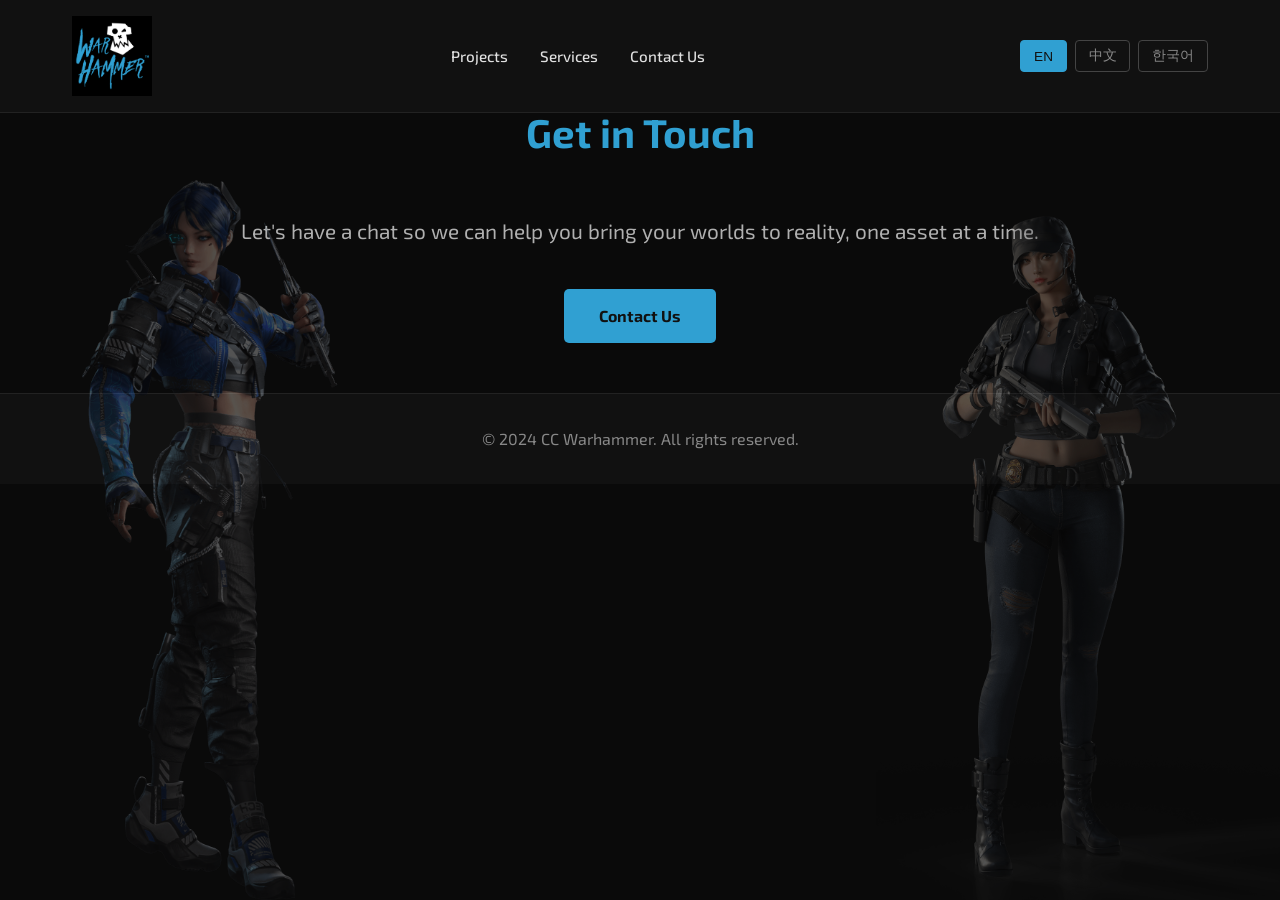
==== contact.html @ ed15f2a4 "Create separate pages for Services, Projects, and Contact with updated navigation Co-authored-by: no" ====
<!DOCTYPE html>
<html lang="en">
<head>
    <meta charset="UTF-8">
    <meta name="viewport" content="width=device-width, initial-scale=1.0">
    <meta name="description" content="CC Warhammer - Contact Us">
    <title>Contact Us - CC Warhammer</title>
    <link rel="preconnect" href="https://fonts.googleapis.com">
    <link rel="preconnect" href="https://fonts.gstatic.com" crossorigin>
    <link href="https://fonts.googleapis.com/css2?family=Exo+2:wght@400;600;700&display=swap" rel="stylesheet">
    <link rel="stylesheet" href="css/style.css">
    <link rel="apple-touch-icon" sizes="180x180" href="/apple-touch-icon.png">
    <link rel="icon" type="image/png" sizes="32x32" href="/favicon-32x32.png">
    <link rel="icon" type="image/png" sizes="16x16" href="/favicon-16x16.png">
    <link rel="manifest" href="/site.webmanifest">
</head>
<body>
    <header>
        <nav>
            <div class="logo">
                <a href="index.html">
                    <img src="images/logo/logo.png" alt="CC Warhammer" class="logo-image">
                </a>
            </div>
            <ul class="nav-links">
                <li><a href="projects.html" data-en="Projects" data-zh="项目" data-ko="프로젝트">Projects</a></li>
                <li><a href="services.html" data-en="Services" data-zh="服务" data-ko="서비스">Services</a></li>
                <li><a href="contact.html" data-en="Contact Us" data-zh="联系我们" data-ko="문의하기">Contact Us</a></li>
            </ul>
            <div class="lang-switch">
                <button class="lang-btn active" data-lang="en">EN</button>
                <button class="lang-btn" data-lang="zh">中文</button>
                <button class="lang-btn" data-lang="ko">한국어</button>
            </div>
            <button class="mobile-menu-toggle" aria-label="Toggle navigation menu">
                <span class="hamburger"></span>
            </button>
        </nav>
    </header>

    <main>
        <section id="contact" class="contact">
            <div class="container">
                <h2 data-en="Get in Touch" data-zh="联系我们" data-ko="문의하기">Get in Touch</h2>
                <div class="contact-content">
                    <p class="contact-subtitle" data-en="Let's have a chat so we can help you bring your worlds to reality, one asset at a time." data-zh="让我们聊聊，帮助您将您的世界变为现实，一次一个资产。" data-ko="대화를 나누어 여러분의 세계를 현실로 만드는 데 도움을 드리겠습니다. 한 번에 하나의 에셋으로.">Let's have a chat so we can help you bring your worlds to reality, one asset at a time.</p>
                    <a href="mailto:meng@ccwarhammer.com" class="cta-button contact-button" data-en="Contact Us" data-zh="联系我们" data-ko="문의하기">Contact Us</a>
                </div>
            </div>
        </section>
    </main>

    <!-- Character Showcase Section -->
    <div class="character-showcase">
        <div class="character-showcase-container">
            <img src="images/footer_left.png" alt="Character Left" class="showcase-character showcase-character-left">
            <img src="images/footer_right.png" alt="Character Right" class="showcase-character showcase-character-right">
        </div>
    </div>

    <footer>
        <div class="container">
            <p data-en="© 2024 CC Warhammer. All rights reserved." data-zh="© 2024 CC Warhammer。保留所有权利。" data-ko="© 2024 CC Warhammer. 모든 권리 보유.">&copy; 2024 CC Warhammer. All rights reserved.</p>
        </div>
    </footer>

    <script src="js/script.js"></script>
</body>
</html>
---- css/style.css ----
/* Reset and base styles */
* {
    margin: 0;
    padding: 0;
    box-sizing: border-box;
}

html {
    scroll-behavior: smooth;
}

body {
    font-family: 'Exo 2', 'Segoe UI', 'Arial', 'Helvetica', sans-serif;
    line-height: 1.6;
    color: #e0e0e0;
    background-color: #0a0a0a;
    position: relative;
    min-height: 100vh;
    display: flex;
    flex-direction: column;
}

/* Container */
.container {
    max-width: 1200px;
    margin: 0 auto;
    padding: 0 20px;
}

/* Header and Navigation */
header {
    background-color: #111111;
    position: fixed;
    width: 100%;
    top: 0;
    z-index: 1000;
    border-bottom: 1px solid #222;
}

nav {
    display: flex;
    justify-content: space-between;
    align-items: center;
    padding: 1rem 2rem;
    max-width: 1200px;
    margin: 0 auto;
}

.logo h1 {
    color: #30A0D2;
    font-size: 1.5rem;
    font-weight: bold;
}

.logo-image {
    height: 80px;
    width: auto;
    max-width: 300px;
    object-fit: contain;
    display: block;
}

.nav-links {
    display: flex;
    list-style: none;
    gap: 2rem;
}

.nav-links a {
    color: #e0e0e0;
    text-decoration: none;
    font-weight: 500;
    transition: color 0.3s ease;
    font-size: 0.95rem;
}

.nav-links a:hover {
    color: #30A0D2;
}

/* Language Switch */
.lang-switch {
    display: flex;
    gap: 0.5rem;
    margin-left: 1rem;
}

.lang-btn {
    background: transparent;
    border: 1px solid #444;
    color: #888;
    padding: 0.4rem 0.8rem;
    cursor: pointer;
    border-radius: 4px;
    font-size: 0.85rem;
    transition: all 0.3s ease;
}

.lang-btn:hover {
    border-color: #30A0D2;
    color: #30A0D2;
}

.lang-btn.active {
    background-color: #30A0D2;
    border-color: #30A0D2;
    color: #111;
}

/* Hero Section */
.hero {
    min-height: 100vh;
    display: flex;
    align-items: center;
    justify-content: center;
    text-align: center;
    position: relative;
    color: #fff;
    padding-top: 80px;
    padding-bottom: 40px;
    overflow: hidden;
}

/* Hero Slideshow */
.hero-slideshow {
    position: absolute;
    top: 0;
    left: 0;
    width: 100%;
    height: 100%;
    z-index: 0;
}

.hero-slide {
    position: absolute;
    top: 0;
    left: 0;
    width: 100%;
    height: 100%;
    background-size: cover;
    background-position: center;
    opacity: 0;
    transition: opacity 2s ease-in-out;
}

.hero-slide::before {
    content: '';
    position: absolute;
    top: 0;
    left: 0;
    width: 100%;
    height: 100%;
    background: linear-gradient(135deg, rgba(10, 10, 10, 0.4) 0%, rgba(26, 26, 26, 0.4) 100%);
}

.hero-slide.active {
    opacity: 1;
}

.hero-content {
    max-width: 800px;
    padding: 0 20px;
    position: relative;
    z-index: 1;
}

.hero-content h2 {
    font-size: 3rem;
    margin-bottom: 1.5rem;
    color: #30A0D2;
    line-height: 1.2;
}

.hero-content p {
    font-size: 1.2rem;
    margin-bottom: 2rem;
    opacity: 0.9;
    color: #b0b0b0;
}

.cta-button {
    display: inline-block;
    padding: 14px 35px;
    background-color: #30A0D2;
    color: #111;
    text-decoration: none;
    border-radius: 5px;
    font-weight: bold;
    transition: background-color 0.3s ease, transform 0.3s ease;
    border: none;
    cursor: pointer;
    font-size: 1rem;
}

.cta-button:hover {
    background-color: #4DB8E8;
    transform: translateY(-2px);
}

/* Sections */
section {
    padding: 100px 0;
}

section h2 {
    text-align: center;
    font-size: 2.5rem;
    margin-bottom: 3rem;
    color: #30A0D2;
}

/* About Section */
.about {
    background-color: #111111;
    background-image: url('../images/logo/logo.png');
    background-repeat: no-repeat;
    background-position: center;
    background-size: contain;
    position: relative;
}

.about::before {
    content: '';
    position: absolute;
    top: 0;
    left: 0;
    width: 100%;
    height: 100%;
    background-color: #111111;
    opacity: 0.85;
    z-index: 0;
    pointer-events: none;
}

.about .container {
    position: relative;
    z-index: 1;
}

.about-content {
    display: grid;
    grid-template-columns: repeat(auto-fit, minmax(400px, 1fr));
    gap: 40px;
}

.about-block h3 {
    color: #30A0D2;
    font-size: 1.5rem;
    margin-bottom: 1rem;
}

.about-block p {
    color: #b0b0b0;
    font-size: 1.05rem;
    line-height: 1.8;
}

/* Services Section */
.services {
    background-color: #0a0a0a;
}

.services-grid {
    display: grid;
    grid-template-columns: repeat(auto-fit, minmax(350px, 1fr));
    gap: 30px;
}

.service-card {
    background-color: #151515;
    background-size: cover;
    background-position: center;
    border: 1px solid #222;
    border-radius: 10px;
    min-height: 400px;
    position: relative;
    overflow: hidden;
    text-align: center;
    transition: transform 0.3s ease, border-color 0.3s ease, box-shadow 0.3s ease;
}

.service-card:hover {
    transform: translateY(-5px);
    border-color: #30A0D2;
    box-shadow: 0 10px 30px rgba(48, 160, 210, 0.3);
}

.service-card-overlay {
    position: absolute;
    top: 0;
    left: 0;
    right: 0;
    bottom: 0;
    background: linear-gradient(135deg, rgba(10, 10, 10, 0.5) 0%, rgba(26, 26, 26, 0.5) 100%);
    z-index: 1;
}

.service-card-content {
    position: relative;
    z-index: 2;
    padding: 40px 30px;
    display: flex;
    flex-direction: column;
    justify-content: flex-end;
    min-height: 400px;
}

.service-card-content::before {
    content: '';
    position: absolute;
    bottom: 0;
    left: 0;
    right: 0;
    height: 60%;
    background: linear-gradient(to top, rgba(0, 0, 0, 0.85) 0%, transparent 100%);
    z-index: -1;
    pointer-events: none;
}

.service-card h3 {
    color: #30A0D2;
    font-size: 1.5rem;
    margin-bottom: 1rem;
}

.service-card p {
    color: #e0e0e0;
    font-size: 1rem;
    line-height: 1.8;
}

/* Portfolio Section */
.portfolio {
    background-color: #111111;
}

.portfolio-grid {
    display: grid;
    grid-template-columns: repeat(auto-fit, minmax(300px, 1fr));
    gap: 25px;
}

.portfolio-item {
    position: relative;
    border-radius: 10px;
    overflow: hidden;
    cursor: pointer;
    border: 2px solid transparent;
    transition: all 0.3s ease;
}

.portfolio-item::before {
    content: '';
    position: absolute;
    top: 0;
    left: 0;
    right: 0;
    bottom: 0;
    background: linear-gradient(135deg, rgba(48, 160, 210, 0.1) 0%, rgba(48, 160, 210, 0) 50%, rgba(48, 160, 210, 0.1) 100%);
    opacity: 0;
    transition: opacity 0.3s ease;
    z-index: 1;
    pointer-events: none;
}

.portfolio-item:hover {
    border-color: #30A0D2;
    box-shadow: 0 0 25px rgba(48, 160, 210, 0.6), 
                0 0 50px rgba(48, 160, 210, 0.3);
    transform: translateY(-5px);
}

.portfolio-item:hover::before {
    opacity: 1;
}

.portfolio-item img {
    width: 100%;
    height: 250px;
    object-fit: cover;
    transition: transform 0.3s ease, filter 0.3s ease;
}

.portfolio-item:hover img {
    transform: scale(1.08);
    filter: brightness(1.1);
}

.portfolio-overlay {
    position: absolute;
    bottom: 0;
    left: 0;
    right: 0;
    background: linear-gradient(to top, rgba(10, 10, 10, 0.95) 0%, rgba(48, 160, 210, 0.2) 50%, transparent 100%);
    padding: 30px 20px 20px;
    z-index: 2;
    transition: all 0.3s ease;
}

.portfolio-item:hover .portfolio-overlay {
    background: linear-gradient(to top, rgba(10, 10, 10, 0.98) 0%, rgba(48, 160, 210, 0.4) 50%, transparent 100%);
}

.portfolio-overlay span {
    color: #30A0D2;
    font-weight: bold;
    font-size: 1.1rem;
    text-shadow: 0 0 10px rgba(48, 160, 210, 0.5);
    transition: text-shadow 0.3s ease;
}

.portfolio-item:hover .portfolio-overlay span {
    text-shadow: 0 0 15px rgba(48, 160, 210, 0.8), 
                 0 0 25px rgba(48, 160, 210, 0.4);
}

/* Lightbox Modal */
.lightbox {
    display: none;
    position: fixed;
    z-index: 9999;
    padding-top: 60px;
    left: 0;
    top: 0;
    width: 100%;
    height: 100%;
    overflow: auto;
    background-color: rgba(0, 0, 0, 0.95);
    animation: fadeIn 0.3s ease;
}

@keyframes fadeIn {
    from { opacity: 0; }
    to { opacity: 1; }
}

.lightbox-content {
    margin: auto;
    display: block;
    width: 80%;
    height: auto;
    max-width: 90%;
    max-height: 85vh;
    object-fit: contain;
    animation: zoomIn 0.3s ease;
    border-radius: 5px;
    box-shadow: 0 0 50px rgba(48, 160, 210, 0.5);
}

@keyframes zoomIn {
    from {
        transform: scale(0.8);
        opacity: 0;
    }
    to {
        transform: scale(1);
        opacity: 1;
    }
}

.lightbox-close {
    position: absolute;
    top: 20px;
    right: 40px;
    color: #30A0D2;
    font-size: 50px;
    font-weight: bold;
    transition: 0.3s;
    cursor: pointer;
    z-index: 10000;
    text-shadow: 0 0 10px rgba(48, 160, 210, 0.8);
}

.lightbox-close:hover,
.lightbox-close:focus {
    color: #4DB8E8;
    text-shadow: 0 0 20px rgba(48, 160, 210, 1);
}

.lightbox-caption {
    margin: auto;
    display: block;
    width: 80%;
    max-width: 700px;
    text-align: center;
    color: #30A0D2;
    padding: 20px 0;
    font-size: 1.2rem;
    font-weight: 600;
}

/* Game Titles Section */
/* Portfolio Rectangles */
.portfolio-rectangles {
    display: flex;
    gap: 30px;
    justify-content: center;
    margin-top: 3rem;
    flex-wrap: wrap;
}

.portfolio-rectangle-item {
    position: relative;
    border-radius: 8px;
    overflow: hidden;
    cursor: pointer;
    transition: box-shadow 0.3s ease, opacity 0.3s ease, transform 0.3s ease;
    opacity: 0.6;
    width: 500px;
    height: 200px;
    border: 3px solid transparent;
}

.portfolio-rectangle-item.active {
    opacity: 1;
    border-color: #30A0D2;
    box-shadow: 0 0 20px 5px rgba(48, 160, 210, 0.6);
}

.portfolio-rectangle-item:hover {
    opacity: 1;
    box-shadow: 0 0 20px 5px rgba(135, 206, 250, 0.8);
    transform: translateY(-3px);
}

.portfolio-rectangle-item img {
    width: 100%;
    height: 100%;
    object-fit: cover;
}

/* Portfolio Gallery Slideshow */
.portfolio-gallery {
    margin-top: 3rem;
    position: relative;
    width: 100%;
    max-width: 1000px;
    margin-left: auto;
    margin-right: auto;
    min-height: 400px;
}

.portfolio-gallery-slideshow {
    position: relative;
    width: 100%;
    height: 500px;
    border-radius: 10px;
    overflow: hidden;
    background-color: #151515;
    border: 2px solid #222;
}

.portfolio-gallery-slide {
    position: absolute;
    top: 0;
    left: 0;
    width: 100%;
    height: 100%;
    background-size: contain;
    background-position: center;
    background-repeat: no-repeat;
    opacity: 0;
    transition: opacity 1s ease-in-out;
}

.portfolio-gallery-slide.active {
    opacity: 1;
}

.portfolio-gallery-nav {
    position: absolute;
    top: 50%;
    transform: translateY(-50%);
    background-color: rgba(48, 160, 210, 0.8);
    border: none;
    color: #fff;
    font-size: 2rem;
    width: 50px;
    height: 50px;
    border-radius: 50%;
    cursor: pointer;
    transition: all 0.3s ease;
    z-index: 10;
    display: flex;
    align-items: center;
    justify-content: center;
}

.portfolio-gallery-nav span {
    display: block;
    line-height: 1;
}

.portfolio-gallery-nav:hover {
    background-color: rgba(48, 160, 210, 1);
    box-shadow: 0 0 15px rgba(48, 160, 210, 0.6);
    transform: translateY(-50%) scale(1.1);
}

.portfolio-gallery-nav:active {
    transform: translateY(-50%) scale(0.95);
}

.portfolio-gallery-prev {
    left: 20px;
}

.portfolio-gallery-next {
    right: 20px;
}

.portfolio-gallery-nav.hidden {
    display: none;
}

.portfolio-gallery-message {
    position: absolute;
    top: 50%;
    left: 50%;
    transform: translate(-50%, -50%);
    text-align: center;
    color: #888;
    font-size: 1.2rem;
    display: none;
}

.portfolio-gallery-message.show {
    display: block;
}

.game-titles-heading {
    text-align: center;
    font-size: 2rem;
    margin-top: 4rem;
    margin-bottom: 2.5rem;
    color: #30A0D2;
}

.game-titles-carousel {
    position: relative;
    margin-top: 2rem;
    max-width: 1200px;
    margin-left: auto;
    margin-right: auto;
}

.game-titles-grid {
    display: grid;
    grid-template-columns: repeat(3, 1fr);
    gap: 30px;
    justify-items: center;
    align-items: center;
    justify-content: center;
}

.game-title-item {
    position: relative;
    border-radius: 8px;
    overflow: hidden;
    cursor: pointer;
    transition: box-shadow 0.3s ease, opacity 0.3s ease;
    opacity: 1;
    width: 300px;
    height: 400px;
}

.game-title-item:hover {
    box-shadow: 0 0 20px 5px rgba(135, 206, 250, 0.8);
}

.game-title-item img {
    width: 100%;
    height: 100%;
    object-fit: cover;
}

/* Reduce opacity of non-hovered items when carousel is hovered */
.game-titles-carousel:hover .game-title-item {
    opacity: 0.4;
}

.game-titles-carousel:hover .game-title-item:hover {
    opacity: 1;
}

/* Contact Section */
.contact {
    background-color: #0a0a0a;
    padding-bottom: 50px; /* Reduced padding to minimize empty space */
}

.contact-content {
    max-width: 800px;
    margin: 0 auto;
    text-align: center;
}

.contact-subtitle {
    font-size: 1.3rem;
    color: #b0b0b0;
    line-height: 1.8;
    margin-bottom: 2.5rem;
}

.contact-button {
    display: inline-block;
    margin: 0 auto;
}

/* Character Showcase Section */
.character-showcase {
    position: absolute;
    bottom: 0;
    left: 0;
    right: 0;
    width: 100%;
    background-color: transparent;
    padding: 0;
    margin: 0;
    pointer-events: none;
    z-index: 5;
}

.character-showcase-container {
    display: flex;
    justify-content: space-between;
    align-items: flex-end;
    max-width: 100%;
    width: 100%;
    gap: 20px;
    background-color: transparent;
}

.showcase-character {
    width: auto;
    height: auto;
    max-width: min(600px, 45vw);
    max-height: 80vh;
    opacity: 0.3;
    object-fit: contain;
    pointer-events: auto;
}

.showcase-character-left {
    margin-right: auto;
}

.showcase-character-right {
    margin-left: auto;
}

/* Footer */
footer {
    background-color: #111111;
    color: #888;
    padding: 2rem 0;
    text-align: center;
    border-top: 1px solid #222;
    position: relative;
    z-index: 1;
}

footer .container {
    position: relative;
}

/* Mobile Menu Toggle Button */
.mobile-menu-toggle {
    display: none;
    background: none;
    border: none;
    cursor: pointer;
    padding: 10px;
    z-index: 1001;
}

.hamburger {
    display: block;
    width: 25px;
    height: 3px;
    background-color: #30A0D2;
    position: relative;
    transition: background-color 0.3s ease;
}

.hamburger::before,
.hamburger::after {
    content: '';
    position: absolute;
    width: 25px;
    height: 3px;
    background-color: #30A0D2;
    transition: transform 0.3s ease;
}

.hamburger::before {
    top: -8px;
}

.hamburger::after {
    top: 8px;
}

.mobile-menu-toggle.active .hamburger {
    background-color: transparent;
}

.mobile-menu-toggle.active .hamburger::before {
    transform: rotate(45deg) translate(5px, 6px);
}

.mobile-menu-toggle.active .hamburger::after {
    transform: rotate(-45deg) translate(5px, -6px);
}

/* Responsive Design */
@media (max-width: 768px) {
    .nav-links {
        display: none;
        position: absolute;
        top: 100%;
        left: 0;
        right: 0;
        background-color: #111111;
        flex-direction: column;
        padding: 1rem 0;
        gap: 0;
        border-bottom: 1px solid #222;
    }

    .nav-links.active {
        display: flex;
    }

    .nav-links li {
        text-align: center;
        padding: 0.75rem 0;
    }

    .nav-links a {
        display: block;
        padding: 0.5rem 1rem;
    }

    .mobile-menu-toggle {
        display: flex;
    }

    .lang-switch {
        margin-right: 1rem;
    }

    .hero-content h2 {
        font-size: 2rem;
    }

    .hero-content p {
        font-size: 1rem;
    }

    section h2 {
        font-size: 2rem;
    }

    .about-content {
        grid-template-columns: 1fr;
    }

    .services-grid,
    .portfolio-grid {
        grid-template-columns: 1fr;
    }

    .game-titles-grid {
        grid-template-columns: 1fr;
        gap: 20px;
    }

    .portfolio-rectangles {
        flex-direction: column;
        align-items: center;
    }

    .portfolio-rectangle-item {
        width: 100%;
        max-width: 500px;
    }

    .game-titles-heading {
        font-size: 1.5rem;
    }

    .logo h1 {
        font-size: 1.1rem;
    }

    .logo-image {
        height: 55px;
        max-width: 220px;
    }

    nav {
        padding: 0.75rem 1rem;
    }

    .character-showcase-container {
        flex-direction: column;
        align-items: center;
    }

    .showcase-character {
        max-width: 100%;
        max-height: 50vh;
    }

    .portfolio-gallery-slideshow {
        height: 300px;
    }

    .portfolio-gallery-nav {
        width: 40px;
        height: 40px;
        font-size: 1.5rem;
    }

    .portfolio-gallery-prev {
        left: 10px;
    }

    .portfolio-gallery-next {
        right: 10px;
    }
}

@media (min-width: 769px) and (max-width: 1024px) {
    .game-titles-grid {
        grid-template-columns: repeat(3, 1fr);
        gap: 20px;
    }

    .game-titles-heading {
        font-size: 1.75rem;
    }
}

@media (max-width: 480px) {
    .game-titles-grid {
        grid-template-columns: 1fr;
        gap: 15px;
    }

    .logo-image {
        height: 50px;
        max-width: 180px;
    }

    nav {
        padding: 0.5rem 0.75rem;
    }

    .lang-btn {
        padding: 0.3rem 0.6rem;
        font-size: 0.75rem;
    }

    .hero-content h2 {
        font-size: 1.75rem;
    }

    .about-content {
        grid-template-columns: 1fr;
    }
}
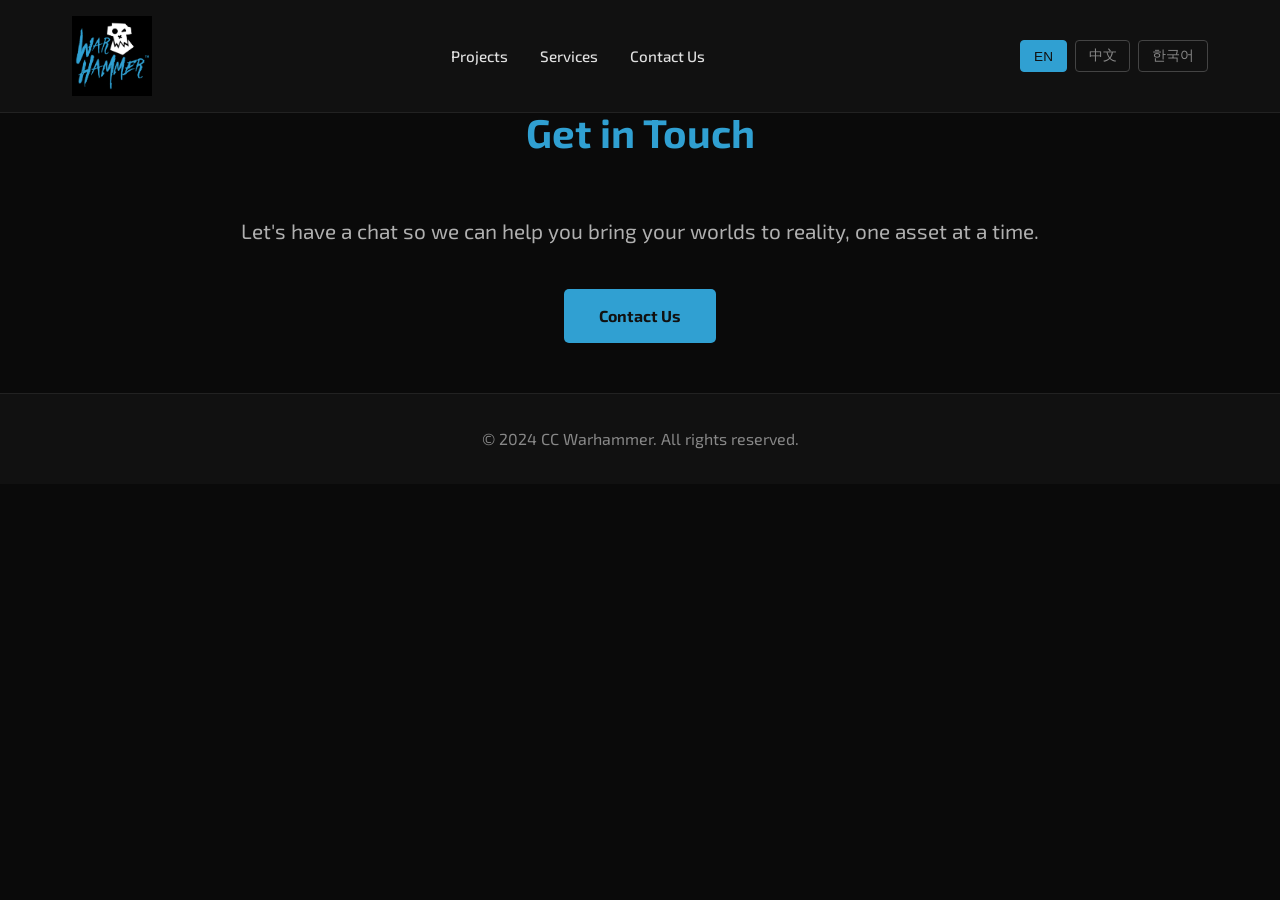
==== commit e2670f04: "Fix code review issues and remove footer character images from all pages Co-authored-by: nouhad <191" ====
--- a/contact.html
+++ b/contact.html
@@ -50,14 +50,6 @@
         </section>
     </main>
 
-    <!-- Character Showcase Section -->
-    <div class="character-showcase">
-        <div class="character-showcase-container">
-            <img src="images/footer_left.png" alt="Character Left" class="showcase-character showcase-character-left">
-            <img src="images/footer_right.png" alt="Character Right" class="showcase-character showcase-character-right">
-        </div>
-    </div>
-
     <footer>
         <div class="container">
             <p data-en="© 2024 CC Warhammer. All rights reserved." data-zh="© 2024 CC Warhammer。保留所有权利。" data-ko="© 2024 CC Warhammer. 모든 권리 보유.">&copy; 2024 CC Warhammer. All rights reserved.</p>
--- a/css/style.css
+++ b/css/style.css
@@ -971,3 +971,124 @@
         grid-template-columns: 1fr;
     }
 }
+
+/* Portfolio Detail Grid */
+.portfolio-detail {
+    padding: 100px 0 80px;
+    background-color: #0a0a0a;
+}
+
+.portfolio-detail h2 {
+    color: #30A0D2;
+    text-align: center;
+    font-size: 2.5rem;
+    margin-bottom: 3rem;
+}
+
+.portfolio-grid {
+    display: grid;
+    grid-template-columns: repeat(3, 1fr);
+    gap: 2rem;
+    max-width: 2400px;
+    margin: 0 auto;
+}
+
+.portfolio-grid-item {
+    width: 100%;
+    aspect-ratio: 1;
+    overflow: hidden;
+    border-radius: 8px;
+    cursor: pointer;
+    transition: transform 0.3s ease, box-shadow 0.3s ease;
+    background-color: #1a1a1a;
+}
+
+.portfolio-grid-item:hover {
+    transform: scale(1.05);
+    box-shadow: 0 10px 30px rgba(48, 160, 210, 0.3);
+}
+
+.portfolio-grid-item img {
+    width: 100%;
+    height: 100%;
+    object-fit: cover;
+    display: block;
+}
+
+/* Portfolio Lightbox */
+.portfolio-lightbox {
+    display: none;
+    position: fixed;
+    z-index: 10000;
+    padding-top: 50px;
+    left: 0;
+    top: 0;
+    width: 100%;
+    height: 100%;
+    overflow: auto;
+    background-color: rgba(0, 0, 0, 0.95);
+}
+
+.portfolio-lightbox.active {
+    display: block;
+}
+
+.lightbox-content {
+    margin: auto;
+    display: block;
+    max-width: 90%;
+    max-height: 90vh;
+    object-fit: contain;
+}
+
+.lightbox-close {
+    position: absolute;
+    top: 20px;
+    right: 40px;
+    color: #fff;
+    font-size: 50px;
+    font-weight: bold;
+    cursor: pointer;
+    transition: color 0.3s ease;
+}
+
+.lightbox-close:hover,
+.lightbox-close:focus {
+    color: #30A0D2;
+}
+
+/* Make portfolio rectangles clickable */
+.portfolio-rectangle-item {
+    display: block;
+    text-decoration: none;
+    cursor: pointer;
+}
+
+/* Responsive Design for Portfolio Grid */
+@media (max-width: 1024px) {
+    .portfolio-grid {
+        grid-template-columns: repeat(2, 1fr);
+        gap: 1.5rem;
+    }
+    
+    .portfolio-detail h2 {
+        font-size: 2rem;
+    }
+}
+
+@media (max-width: 768px) {
+    .portfolio-grid {
+        grid-template-columns: 1fr;
+        gap: 1rem;
+    }
+    
+    .portfolio-detail h2 {
+        font-size: 1.5rem;
+        margin-bottom: 2rem;
+    }
+    
+    .lightbox-close {
+        font-size: 35px;
+        right: 20px;
+    }
+}
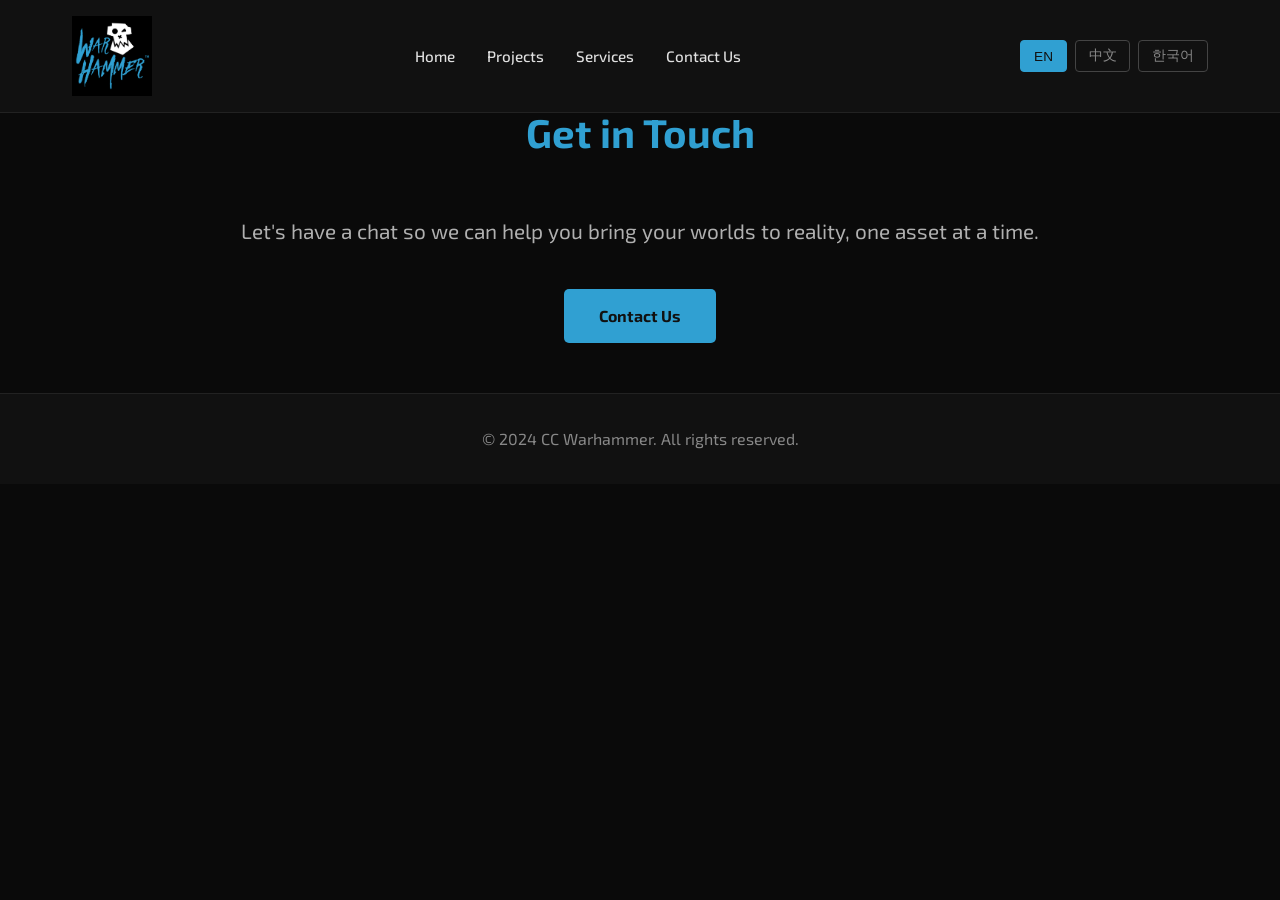
==== commit 445cb310: "Add Home link to navbar and implement dynamic gallery loading Co-authored-by: nouhad <1919707+nouhad" ====
--- a/contact.html
+++ b/contact.html
@@ -23,6 +23,7 @@
                 </a>
             </div>
             <ul class="nav-links">
+                <li><a href="index.html" data-en="Home" data-zh="首页" data-ko="홈">Home</a></li>
                 <li><a href="projects.html" data-en="Projects" data-zh="项目" data-ko="프로젝트">Projects</a></li>
                 <li><a href="services.html" data-en="Services" data-zh="服务" data-ko="서비스">Services</a></li>
                 <li><a href="contact.html" data-en="Contact Us" data-zh="联系我们" data-ko="문의하기">Contact Us</a></li>
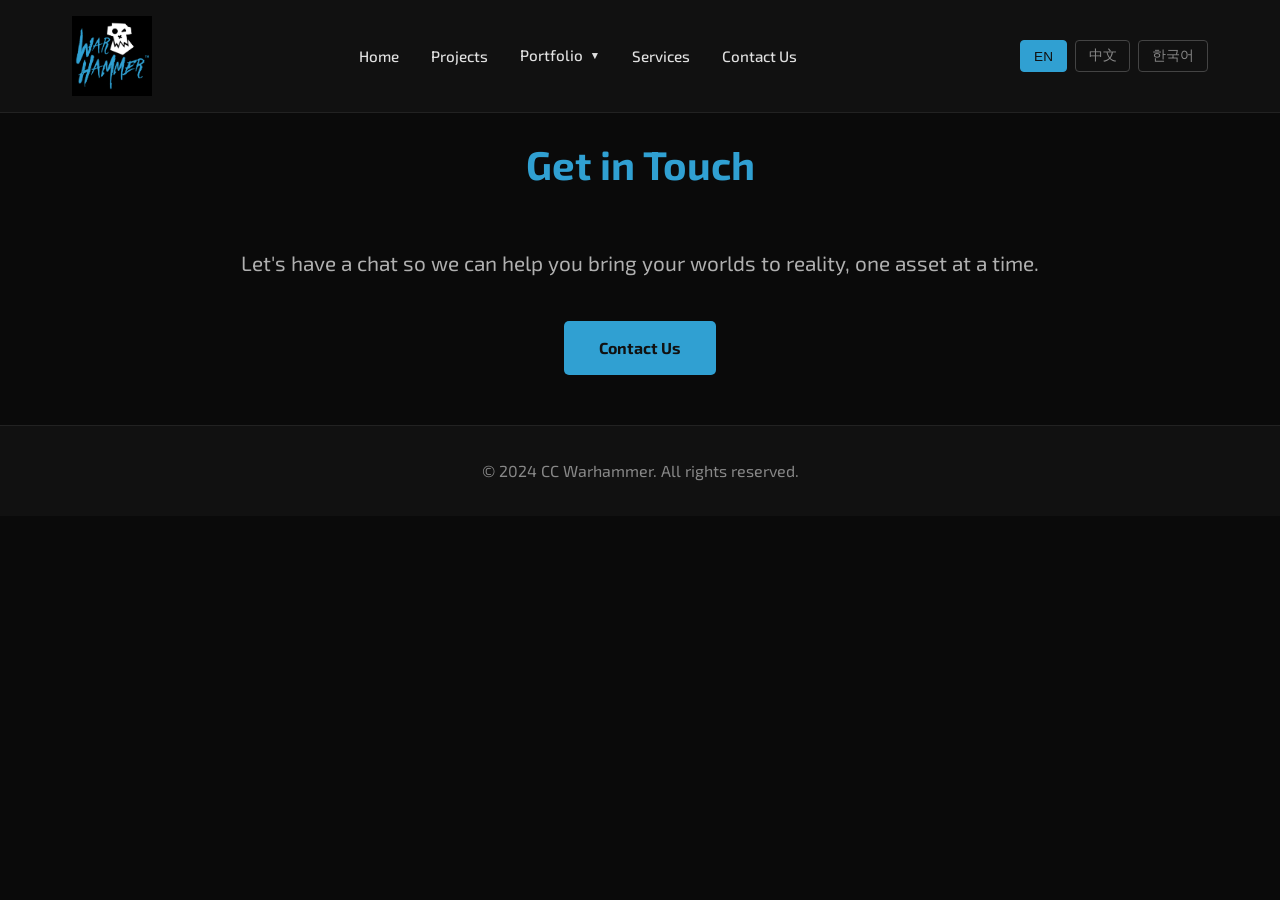
==== commit 49d74a88: "Add Portfolio dropdown menu with 9 categories and create portfolio pages Co-authored-by: nouhad <191" ====
--- a/contact.html
+++ b/contact.html
@@ -25,6 +25,20 @@
             <ul class="nav-links">
                 <li><a href="index.html" data-en="Home" data-zh="首页" data-ko="홈">Home</a></li>
                 <li><a href="projects.html" data-en="Projects" data-zh="项目" data-ko="프로젝트">Projects</a></li>
+                <li class="dropdown">
+                    <a href="#" class="dropdown-toggle" data-en="Portfolio" data-zh="作品集" data-ko="포트폴리오">Portfolio</a>
+                    <ul class="dropdown-menu">
+                        <li><a href="portfolio-characters.html" data-en="Characters" data-zh="角色" data-ko="캐릭터">Characters</a></li>
+                        <li><a href="portfolio-creatures.html" data-en="Creatures" data-zh="生物" data-ko="크리처">Creatures</a></li>
+                        <li><a href="portfolio-props.html" data-en="Props" data-zh="道具" data-ko="소품">Props</a></li>
+                        <li><a href="portfolio-vehicles.html" data-en="Vehicles" data-zh="载具" data-ko="탈것">Vehicles</a></li>
+                        <li><a href="portfolio-weapons.html" data-en="Weapons" data-zh="武器" data-ko="무기">Weapons</a></li>
+                        <li><a href="portfolio-stylised.html" data-en="Stylised" data-zh="风格化" data-ko="스타일화">Stylised</a></li>
+                        <li><a href="portfolio-concept-art.html" data-en="Concept Art" data-zh="概念艺术" data-ko="컨셉 아트">Concept Art</a></li>
+                        <li><a href="portfolio-textures-materials.html" data-en="Textures and Materials" data-zh="纹理和材质" data-ko="텍스처 및 머티리얼">Textures and Materials</a></li>
+                        <li><a href="portfolio-photogrammetry.html" data-en="Photogrammetry" data-zh="摄影测量" data-ko="포토그래메트리">Photogrammetry</a></li>
+                    </ul>
+                </li>
                 <li><a href="services.html" data-en="Services" data-zh="服务" data-ko="서비스">Services</a></li>
                 <li><a href="contact.html" data-en="Contact Us" data-zh="联系我们" data-ko="문의하기">Contact Us</a></li>
             </ul>
--- a/css/style.css
+++ b/css/style.css
@@ -76,6 +76,72 @@
 
 .nav-links a:hover {
     color: #30A0D2;
+}
+
+/* Dropdown Menu */
+.nav-links .dropdown {
+    position: relative;
+}
+
+.dropdown-toggle {
+    cursor: pointer;
+    display: flex;
+    align-items: center;
+}
+
+.dropdown-toggle::after {
+    content: '▼';
+    font-size: 0.65rem;
+    margin-left: 0.4rem;
+    transition: transform 0.3s ease;
+}
+
+.dropdown:hover .dropdown-toggle::after {
+    transform: rotate(180deg);
+}
+
+.dropdown-menu {
+    position: absolute;
+    top: 100%;
+    left: 0;
+    background-color: #1a1a1a;
+    border: 1px solid #333;
+    border-radius: 4px;
+    min-width: 220px;
+    list-style: none;
+    padding: 0.5rem 0;
+    margin-top: 0.5rem;
+    opacity: 0;
+    visibility: hidden;
+    transform: translateY(-10px);
+    transition: all 0.3s ease;
+    box-shadow: 0 4px 12px rgba(0, 0, 0, 0.5);
+    z-index: 1000;
+}
+
+.dropdown:hover .dropdown-menu {
+    opacity: 1;
+    visibility: visible;
+    transform: translateY(0);
+}
+
+.dropdown-menu li {
+    padding: 0;
+}
+
+.dropdown-menu a {
+    display: block;
+    padding: 0.7rem 1.2rem;
+    color: #e0e0e0;
+    text-decoration: none;
+    font-size: 0.9rem;
+    transition: all 0.2s ease;
+}
+
+.dropdown-menu a:hover {
+    background-color: #252525;
+    color: #30A0D2;
+    padding-left: 1.5rem;
 }
 
 /* Language Switch */
@@ -207,6 +273,7 @@
     font-size: 2.5rem;
     margin-bottom: 3rem;
     color: #30A0D2;
+    padding-top: 2rem;
 }
 
 /* About Section */
@@ -842,6 +909,40 @@
         padding: 0.5rem 1rem;
     }
 
+    /* Mobile dropdown styles */
+    .dropdown-menu {
+        position: static;
+        opacity: 0;
+        visibility: hidden;
+        max-height: 0;
+        overflow: hidden;
+        transform: none;
+        margin-top: 0;
+        border: none;
+        border-top: 1px solid #222;
+        background-color: #0a0a0a;
+        transition: all 0.3s ease;
+    }
+
+    .dropdown.active .dropdown-menu {
+        opacity: 1;
+        visibility: visible;
+        max-height: 500px;
+    }
+
+    .dropdown-menu a {
+        padding: 0.7rem 2rem;
+        font-size: 0.85rem;
+    }
+
+    .dropdown-toggle::after {
+        transition: transform 0.3s ease;
+    }
+
+    .dropdown.active .dropdown-toggle::after {
+        transform: rotate(180deg);
+    }
+
     .mobile-menu-toggle {
         display: flex;
     }
@@ -983,6 +1084,17 @@
     text-align: center;
     font-size: 2.5rem;
     margin-bottom: 3rem;
+    padding-top: 2rem;
+}
+
+.portfolio-detail p {
+    text-align: center;
+    color: #b0b0b0;
+    font-size: 1.05rem;
+    line-height: 1.8;
+    max-width: 900px;
+    margin: 0 auto 3rem;
+    padding: 0 2rem;
 }
 
 .portfolio-grid {
@@ -1073,6 +1185,12 @@
     
     .portfolio-detail h2 {
         font-size: 2rem;
+        padding-top: 1.75rem;
+    }
+    
+    .portfolio-detail p {
+        font-size: 1.02rem;
+        padding: 0 1.75rem;
     }
 }
 
@@ -1085,6 +1203,13 @@
     .portfolio-detail h2 {
         font-size: 1.5rem;
         margin-bottom: 2rem;
+        padding-top: 1.5rem;
+    }
+    
+    .portfolio-detail p {
+        font-size: 1rem;
+        padding: 0 1.5rem;
+        margin-bottom: 2rem;
     }
     
     .lightbox-close {
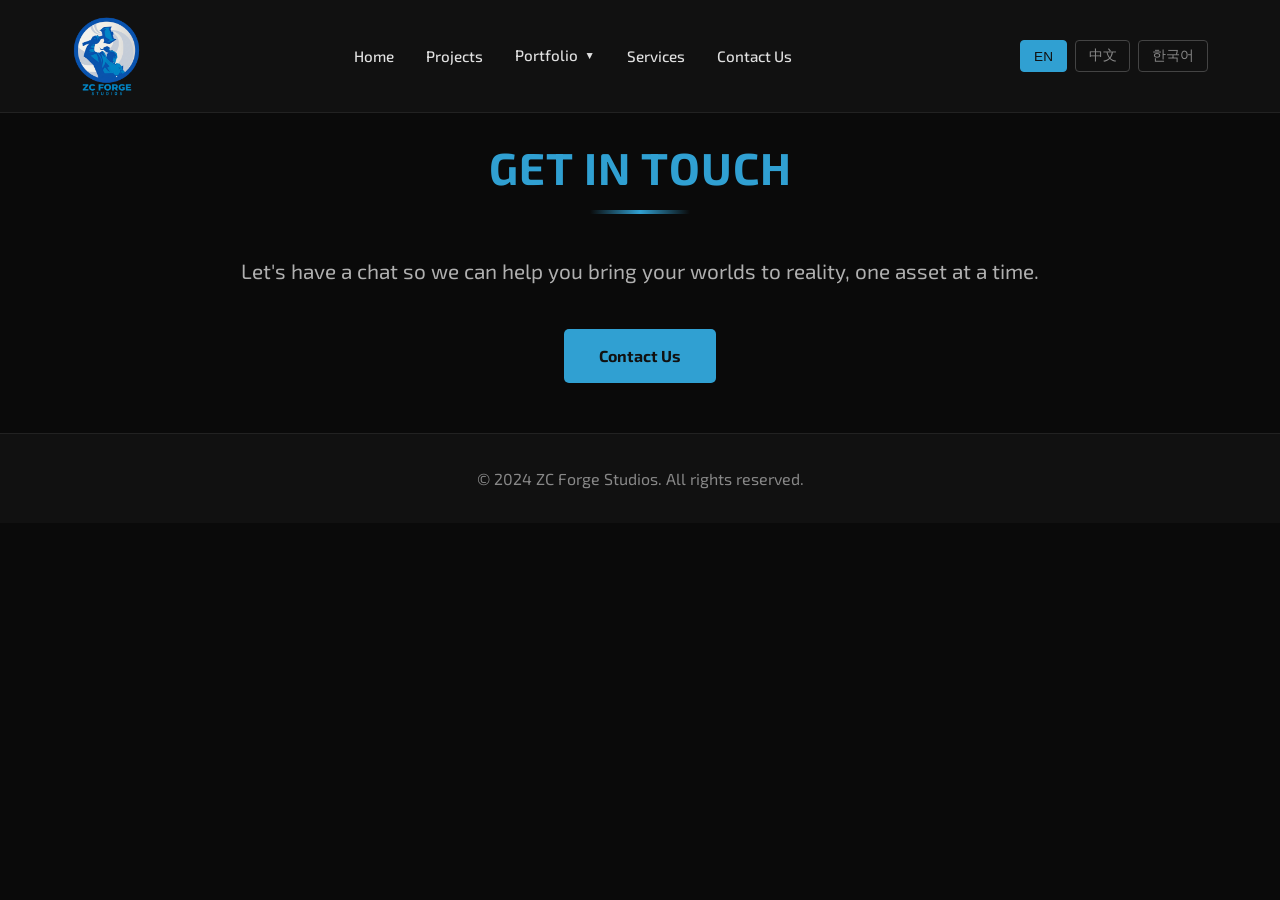
==== commit 84902c56: "rebrand: update company name to ZC Forge Studios and logo to zcForgeTransparent.jpg Agent-Logs-Url: " ====
--- a/contact.html
+++ b/contact.html
@@ -3,8 +3,8 @@
 <head>
     <meta charset="UTF-8">
     <meta name="viewport" content="width=device-width, initial-scale=1.0">
-    <meta name="description" content="CC Warhammer - Contact Us">
-    <title>Contact Us - CC Warhammer</title>
+    <meta name="description" content="ZC Forge Studios - Contact Us">
+    <title>Contact Us - ZC Forge Studios</title>
     <link rel="preconnect" href="https://fonts.googleapis.com">
     <link rel="preconnect" href="https://fonts.gstatic.com" crossorigin>
     <link href="https://fonts.googleapis.com/css2?family=Exo+2:wght@400;600;700&display=swap" rel="stylesheet">
@@ -19,7 +19,7 @@
         <nav>
             <div class="logo">
                 <a href="index.html">
-                    <img src="images/logo/logo.png" alt="CC Warhammer" class="logo-image">
+                    <img src="images/logo/zcForgeTransparent.jpg" alt="ZC Forge Studios" class="logo-image">
                 </a>
             </div>
             <ul class="nav-links">
@@ -34,8 +34,6 @@
                         <li><a href="portfolio-vehicles.html" data-en="Vehicles" data-zh="载具" data-ko="탈것">Vehicles</a></li>
                         <li><a href="portfolio-weapons.html" data-en="Weapons" data-zh="武器" data-ko="무기">Weapons</a></li>
                         <li><a href="portfolio-stylised.html" data-en="Stylised" data-zh="风格化" data-ko="스타일화">Stylised</a></li>
-                        <li><a href="portfolio-concept-art.html" data-en="Concept Art" data-zh="概念艺术" data-ko="컨셉 아트">Concept Art</a></li>
-                        <li><a href="portfolio-textures-materials.html" data-en="Textures and Materials" data-zh="纹理和材质" data-ko="텍스처 및 머티리얼">Textures and Materials</a></li>
                         <li><a href="portfolio-photogrammetry.html" data-en="Photogrammetry" data-zh="摄影测量" data-ko="포토그래메트리">Photogrammetry</a></li>
                     </ul>
                 </li>
@@ -67,7 +65,7 @@
 
     <footer>
         <div class="container">
-            <p data-en="© 2024 CC Warhammer. All rights reserved." data-zh="© 2024 CC Warhammer。保留所有权利。" data-ko="© 2024 CC Warhammer. 모든 권리 보유.">&copy; 2024 CC Warhammer. All rights reserved.</p>
+            <p data-en="© 2024 ZC Forge Studios. All rights reserved." data-zh="© 2024 ZC Forge Studios。保留所有权利。" data-ko="© 2024 ZC Forge Studios. 모든 권리 보유.">&copy; 2024 ZC Forge Studios. All rights reserved.</p>
         </div>
     </footer>
 
--- a/css/style.css
+++ b/css/style.css
@@ -35,6 +35,17 @@
     top: 0;
     z-index: 1000;
     border-bottom: 1px solid #222;
+    transition: transform 0.3s ease, opacity 0.3s ease;
+}
+
+header.scrolled-hidden {
+    transform: translateY(-100%);
+    opacity: 0;
+}
+
+header.scrolled-visible {
+    transform: translateY(0);
+    opacity: 1;
 }
 
 nav {
@@ -58,6 +69,35 @@
     max-width: 300px;
     object-fit: contain;
     display: block;
+}
+
+/* Floating logo when scrolled */
+.floating-logo {
+    position: fixed;
+    top: 20px;
+    left: 20px;
+    z-index: 1001;
+    opacity: 0;
+    visibility: hidden;
+    transition: opacity 0.3s ease, visibility 0.3s ease;
+}
+
+.floating-logo.visible {
+    opacity: 1;
+    visibility: visible;
+}
+
+.floating-logo a {
+    display: block;
+}
+
+.floating-logo img {
+    height: 60px;
+    width: auto;
+    max-width: 200px;
+    object-fit: contain;
+    display: block;
+    filter: drop-shadow(0 2px 8px rgba(0, 0, 0, 0.5));
 }
 
 .nav-links {
@@ -224,10 +264,24 @@
 }
 
 .hero-content {
-    max-width: 800px;
+    max-width: 900px;
     padding: 0 20px;
     position: relative;
     z-index: 1;
+}
+
+.hero-text-box {
+    position: relative;
+    padding: 40px 35px;
+    background: rgba(15, 15, 15, 0.1);
+    border: 1px solid rgba(48, 160, 210, 0.4);
+    border-radius: 12px;
+    box-shadow: 
+        0 8px 32px rgba(0, 0, 0, 0.5),
+        inset 0 1px 0 rgba(48, 160, 210, 0.15);
+    backdrop-filter: blur(4px);
+    -webkit-backdrop-filter: blur(4px);
+    margin-bottom: 2rem;
 }
 
 .hero-content h2 {
@@ -239,9 +293,9 @@
 
 .hero-content p {
     font-size: 1.2rem;
-    margin-bottom: 2rem;
-    opacity: 0.9;
-    color: #b0b0b0;
+    margin-bottom: 0;
+    opacity: 1;
+    color: #e0e0e0;
 }
 
 .cta-button {
@@ -270,20 +324,37 @@
 
 section h2 {
     text-align: center;
-    font-size: 2.5rem;
+    font-size: 2.8rem;
     margin-bottom: 3rem;
     color: #30A0D2;
     padding-top: 2rem;
+    font-weight: 700;
+    letter-spacing: 1px;
+    text-transform: uppercase;
+    position: relative;
+}
+
+section h2::before {
+    content: '';
+    position: absolute;
+    left: 50%;
+    bottom: -10px;
+    transform: translateX(-50%);
+    width: 100px;
+    height: 4px;
+    background: linear-gradient(90deg, transparent 0%, #30A0D2 50%, transparent 100%);
 }
 
 /* About Section */
 .about {
-    background-color: #111111;
+    background-color: #0d0d0d;
     background-image: url('../images/logo/logo.png');
     background-repeat: no-repeat;
     background-position: center;
-    background-size: contain;
-    position: relative;
+    background-size: 50%;
+    position: relative;
+    padding: 60px 0;
+    min-height: 720px; /* Minimum height to ensure logo background is fully visible and not cut off */
 }
 
 .about::before {
@@ -293,8 +364,7 @@
     left: 0;
     width: 100%;
     height: 100%;
-    background-color: #111111;
-    opacity: 0.85;
+    background: rgba(13, 13, 13, 0.85);
     z-index: 0;
     pointer-events: none;
 }
@@ -307,19 +377,99 @@
 .about-content {
     display: grid;
     grid-template-columns: repeat(auto-fit, minmax(400px, 1fr));
-    gap: 40px;
+    gap: 50px;
+    margin-top: 20px;
+}
+
+.about-block {
+    position: relative;
+    padding: 40px 35px;
+    background: rgba(15, 15, 15, 0.1);
+    border: 1px solid rgba(48, 160, 210, 0.4);
+    border-radius: 12px;
+    box-shadow: 
+        0 8px 32px rgba(0, 0, 0, 0.5),
+        inset 0 1px 0 rgba(48, 160, 210, 0.15);
+    backdrop-filter: blur(4px);
+    transition: all 0.4s ease;
+    overflow: hidden;
+}
+
+.about-block::before {
+    content: '';
+    position: absolute;
+    top: 0;
+    left: 0;
+    right: 0;
+    height: 4px;
+    background: linear-gradient(90deg, #30A0D2 0%, rgba(48, 160, 210, 0.5) 50%, #30A0D2 100%);
+    background-size: 200% 100%;
+    animation: shimmer 3s linear infinite;
+}
+
+@keyframes shimmer {
+    0% { background-position: -200% 0; }
+    100% { background-position: 200% 0; }
+}
+
+.about-block::after {
+    content: '';
+    position: absolute;
+    top: 50%;
+    right: -100px;
+    width: 200px;
+    height: 200px;
+    background: radial-gradient(circle, rgba(48, 160, 210, 0.1) 0%, transparent 70%);
+    transform: translateY(-50%);
+    opacity: 0;
+    transition: opacity 0.4s ease;
+    pointer-events: none;
+}
+
+.about-block:hover {
+    transform: translateY(-8px);
+    border-color: rgba(48, 160, 210, 0.5);
+    box-shadow: 
+        0 12px 40px rgba(0, 0, 0, 0.6),
+        0 0 30px rgba(48, 160, 210, 0.2),
+        inset 0 1px 0 rgba(48, 160, 210, 0.2);
+}
+
+.about-block:hover::after {
+    opacity: 1;
 }
 
 .about-block h3 {
     color: #30A0D2;
-    font-size: 1.5rem;
-    margin-bottom: 1rem;
+    font-size: 2rem;
+    margin-bottom: 1.5rem;
+    font-weight: 700;
+    letter-spacing: 1px;
+    text-transform: uppercase;
+    position: relative;
+    padding-bottom: 15px;
+    text-shadow: 0 2px 10px rgba(48, 160, 210, 0.3);
+    text-align: center;
+}
+
+.about-block h3::after {
+    content: '';
+    position: absolute;
+    bottom: 0;
+    left: 50%;
+    transform: translateX(-50%);
+    width: 80px;
+    height: 3px;
+    background: linear-gradient(90deg, #30A0D2 0%, rgba(48, 160, 210, 0.3) 100%);
+    box-shadow: 0 0 10px rgba(48, 160, 210, 0.5);
 }
 
 .about-block p {
-    color: #b0b0b0;
+    color: #e5e5e5;
     font-size: 1.05rem;
-    line-height: 1.8;
+    line-height: 1.85;
+    font-weight: 400;
+    text-shadow: 0 1px 2px rgba(0, 0, 0, 0.5);
 }
 
 /* Services Section */
@@ -958,6 +1108,10 @@
     .hero-content p {
         font-size: 1rem;
     }
+    
+    .hero-text-box {
+        padding: 30px 25px;
+    }
 
     section h2 {
         font-size: 2rem;
@@ -1031,6 +1185,17 @@
     .portfolio-gallery-next {
         right: 10px;
     }
+
+    /* Floating logo responsive */
+    .floating-logo {
+        top: 15px;
+        left: 15px;
+    }
+
+    .floating-logo img {
+        height: 45px;
+        max-width: 150px;
+    }
 }
 
 @media (min-width: 769px) and (max-width: 1024px) {
@@ -1067,9 +1232,24 @@
     .hero-content h2 {
         font-size: 1.75rem;
     }
+    
+    .hero-text-box {
+        padding: 25px 20px;
+    }
 
     .about-content {
         grid-template-columns: 1fr;
+    }
+
+    /* Floating logo responsive */
+    .floating-logo {
+        top: 10px;
+        left: 10px;
+    }
+
+    .floating-logo img {
+        height: 40px;
+        max-width: 130px;
     }
 }
 
